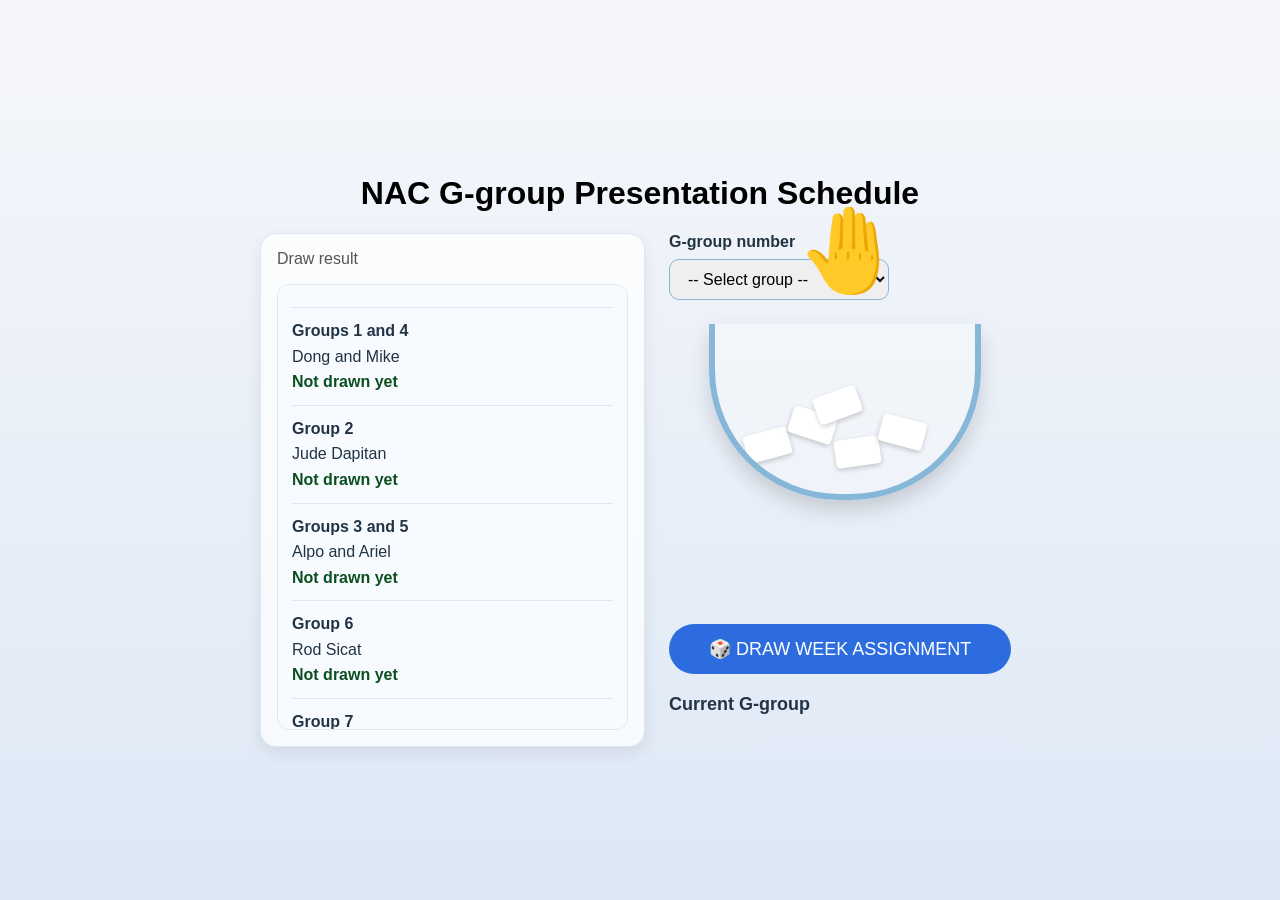
==== index.html @ 6cbeb7ca "Add project files" ====
<!DOCTYPE html>
<html lang="en">
<head>
<meta charset="UTF-8">
<meta name="viewport" content="width=device-width, initial-scale=1.0">
<title>NAC G-group Presentation Schedule</title>
<link rel="stylesheet" href="style.css">
</head>
<body>
<div class="container">
<h1>NAC G-group Presentation Schedule</h1>
<div class="layout">
<div class="list-panel">
<div class="subtitle">Draw result</div>
<div class="draw-result" id="drawResultPanel">No assignment drawn yet.</div>
</div>
<div class="main-panel">
<div class="controls">
<label for="groupSelect">G-group number</label>
<select id="groupSelect">
<option value="">-- Select group --</option>
<option value="1">Groups 1 and 4</option>
<option value="2">Group 2</option>
<option value="3">Groups 3 and 5</option>
<option value="6">Group 6</option>
<option value="7">Group 7</option>
</select>
</div>
<div class="scene">
<div class="hand" id="hand">🤚</div>
<div class="bowl shuffle-target" id="bowl">
<div class="paper"></div><div class="paper"></div><div class="paper"></div><div class="paper"></div><div class="paper"></div>
</div>
</div>
<button id="drawBtn">🎲 DRAW WEEK ASSIGNMENT</button>
<div class="result-label" id="resultLabel">Current G-group</div>
<div id="result" class="result"></div>
</div>
</div>
</div>
<script src="app.js"></script>
</body>
</html>
---- style.css ----
body{margin:0;font-family:Segoe UI,sans-serif;background:linear-gradient(#f6f7fb,#dde8f5);display:flex;justify-content:center;align-items:center;min-height:100vh;padding:20px;box-sizing:border-box}
.container{text-align:center;width:760px;max-width:100%}
.session-panel{margin-bottom:18px;padding:12px 14px;border:1px solid #dce7f2;background:rgba(255,255,255,.8);border-radius:14px;text-align:left}
.wide-panel{width:100%;max-width:460px;margin:0 auto 18px}
.session-label{font-size:14px;font-weight:700;color:#234;margin-bottom:8px}
.session-controls{display:flex;gap:8px;flex-wrap:wrap}
.session-controls input{flex:1;min-width:180px;padding:10px 12px;border:1px solid #86b7d8;border-radius:10px;font-size:15px}
.session-status{margin-top:8px;font-size:13px;color:#446}
.helper-text{margin-top:10px;color:#556;font-size:14px}
.secondary-btn{padding:10px 14px;border:none;border-radius:10px;background:#e6eef9;color:#234;cursor:pointer}
.link-btn{display:inline-block;margin-top:8px;padding:8px 12px;border-radius:10px;background:#2d6cdf;color:#fff;text-decoration:none}
.top-links{margin-bottom:12px}
.layout{display:flex;gap:24px;align-items:flex-start;justify-content:center;text-align:left}
.list-panel{flex:1;min-width:220px;padding:16px;border:1px solid #dce7f2;background:rgba(255,255,255,.75);border-radius:16px;box-shadow:0 6px 16px rgba(0,0,0,.08)}
.subtitle{color:#555;margin-bottom:16px}
.draw-result{padding:12px 14px;border-radius:12px;background:#f7fbff;border:1px solid #dce7f2;line-height:1.6;color:#234;min-height:120px;max-height:420px;overflow-y:auto}
.draw-entry{margin-top:10px;padding-top:10px;border-top:1px solid #dce7f2}
.draw-status{font-weight:600;color:#0b4f1f}
.main-panel{flex:1;min-width:320px}
.controls{margin-bottom:24px}
.controls label{display:block;margin-bottom:8px;font-weight:600;color:#234}
.controls select{padding:10px 14px;border:1px solid #86b7d8;border-radius:10px;font-size:16px;min-width:220px}
.scene{position:relative;height:280px;margin-top:8px}
.bowl{position:relative;width:260px;height:170px;margin:auto;border:6px solid #86b7d8;border-top:none;border-radius:0 0 130px 130px;background:rgba(255,255,255,.3);overflow:hidden;box-shadow:0 10px 20px rgba(0,0,0,.15)}
.paper{position:absolute;width:45px;height:28px;background:#fff;border-radius:4px;box-shadow:0 2px 5px rgba(0,0,0,.2)}
.paper:nth-child(1){left:30px;bottom:35px;transform:rotate(-15deg)}
.paper:nth-child(2){left:75px;bottom:55px;transform:rotate(18deg)}
.paper:nth-child(3){left:120px;bottom:28px;transform:rotate(-8deg)}
.paper:nth-child(4){left:165px;bottom:48px;transform:rotate(15deg)}
.paper:nth-child(5){left:100px;bottom:75px;transform:rotate(-20deg)}
.hand{position:absolute;left:50%;transform:translateX(-50%);top:-120px;font-size:80px;transition:1.2s}
.hand.animate{top:35px}
.shuffle{animation:shake .3s linear infinite}
@keyframes shake{0%{transform:translateX(0)}25%{transform:translateX(2px)}50%{transform:translateX(-2px)}75%{transform:translateX(1px)}100%{transform:translateX(0)}}
button{margin-top:20px;padding:14px 40px;border:none;border-radius:40px;background:#2d6cdf;color:#fff;font-size:18px;cursor:pointer}
button:disabled{opacity:.7;cursor:not-allowed}
.result-label{margin-top:20px;font-size:18px;font-weight:600;color:#234}
.result{margin-top:10px;font-size:28px;font-weight:bold;color:#0b4f1f;opacity:0;transition:1s;line-height:1.4}
.result.show{opacity:1}
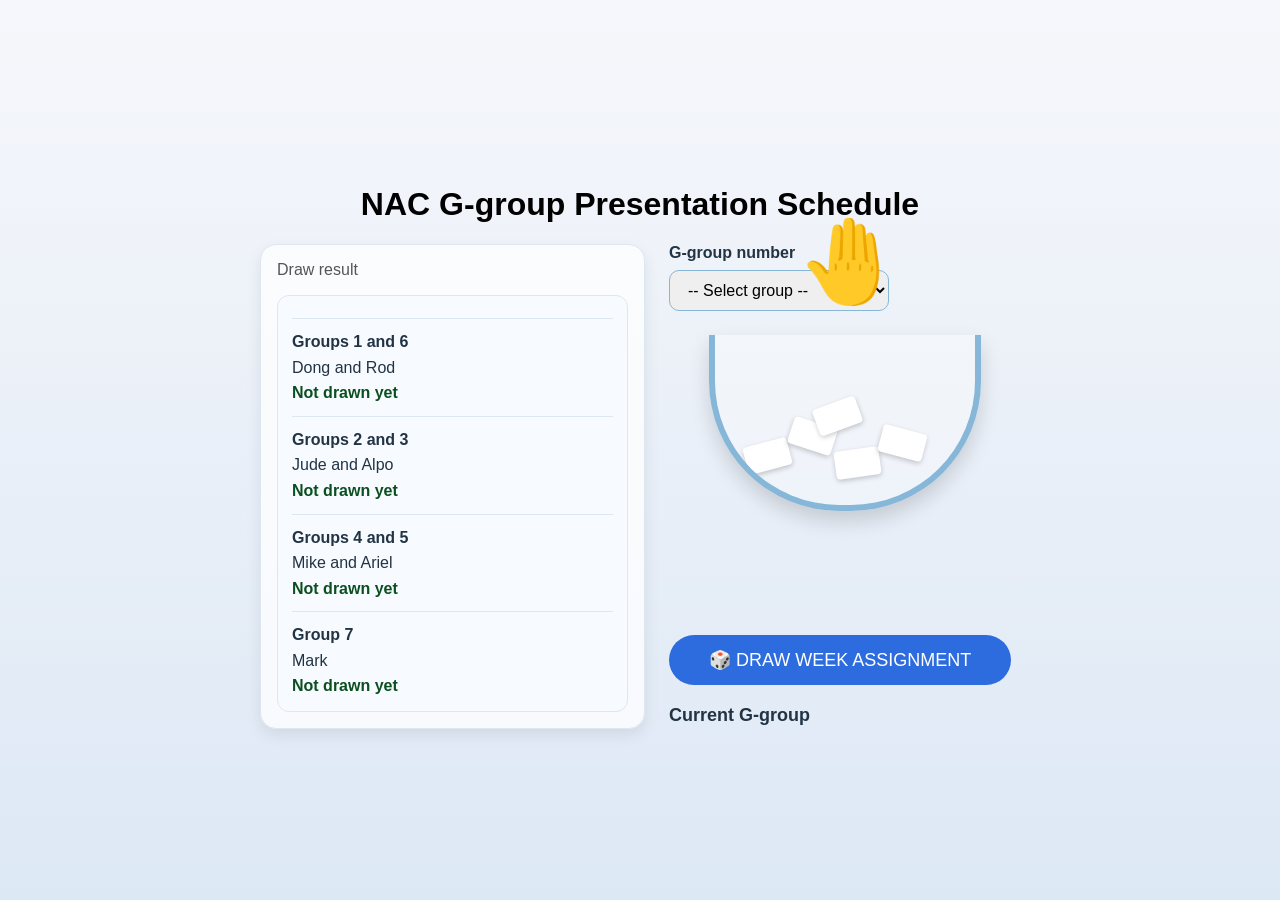
==== commit 3a7d4ec4: "Update group assignments for new presenters" ====
--- a/index.html
+++ b/index.html
@@ -19,10 +19,9 @@
 <label for="groupSelect">G-group number</label>
 <select id="groupSelect">
 <option value="">-- Select group --</option>
-<option value="1">Groups 1 and 4</option>
-<option value="2">Group 2</option>
-<option value="3">Groups 3 and 5</option>
-<option value="6">Group 6</option>
+<option value="1">Groups 1 and 6</option>
+<option value="2">Groups 2 and 3</option>
+<option value="3">Groups 4 and 5</option>
 <option value="7">Group 7</option>
 </select>
 </div>
--- a/style.css
+++ b/style.css
@@ -37,3 +37,27 @@
 .result-label{margin-top:20px;font-size:18px;font-weight:600;color:#234}
 .result{margin-top:10px;font-size:28px;font-weight:bold;color:#0b4f1f;opacity:0;transition:1s;line-height:1.4}
 .result.show{opacity:1}
+
+@media (max-width: 760px) {
+  .container{width:auto;padding:16px}
+  .layout{flex-direction:column;align-items:stretch}
+  .list-panel,.main-panel{min-width:auto}
+  .list-panel{order:2}
+  .main-panel{order:1}
+  .controls select{min-width:auto;width:100%}
+  .draw-result{max-height:none}
+  .scene{height:240px}
+  .bowl{width:220px;height:145px}
+  .hand{font-size:64px;top:-110px}
+  .button,button{width:100%;padding:14px 20px}
+}
+
+@media (max-width: 520px) {
+  body{padding:12px}
+  .container{padding:12px}
+  .controls select{font-size:14px}
+  button{font-size:16px;padding:12px 18px}
+  .result{font-size:24px}
+  .result-label{font-size:16px}
+}
+
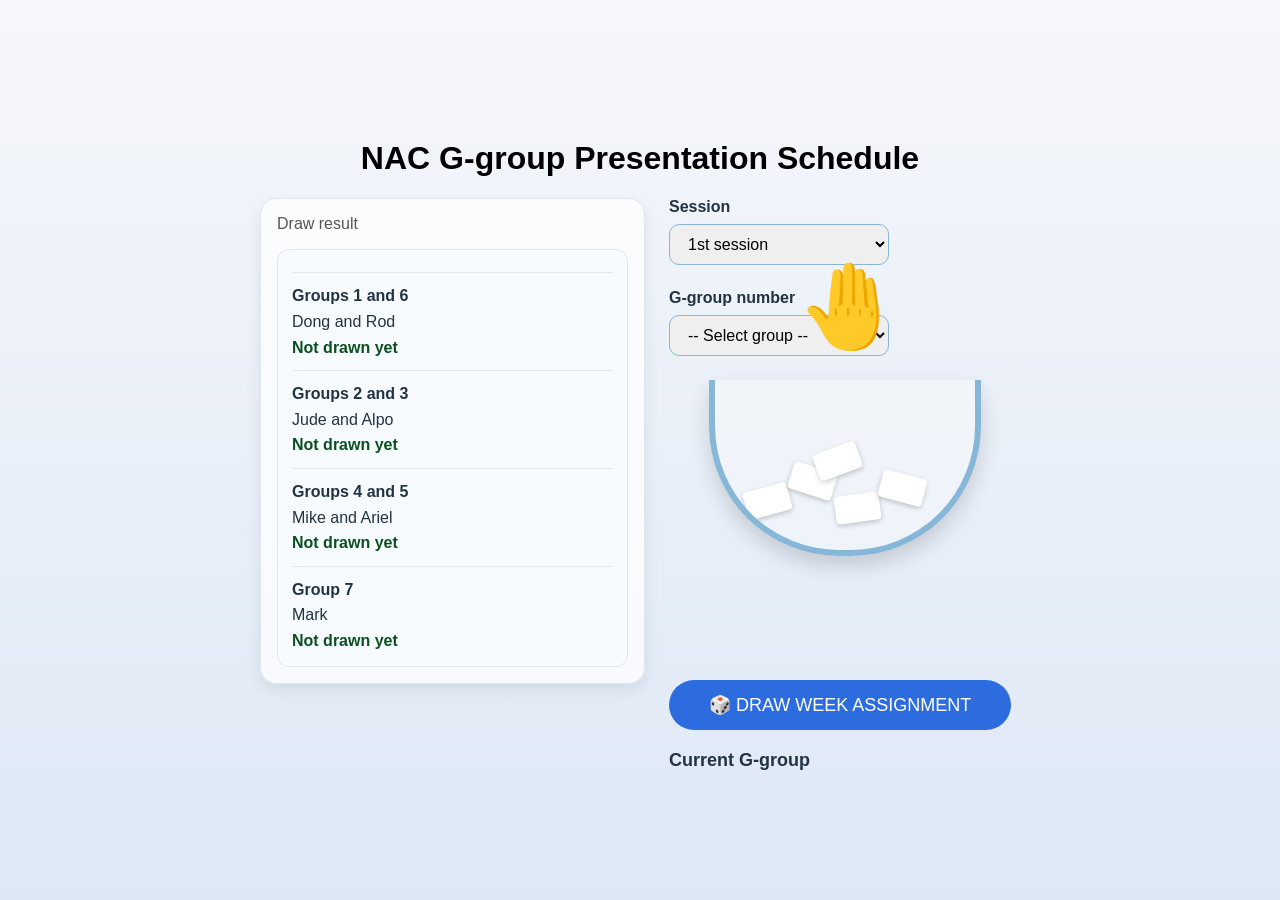
==== commit 9c7f066f: "Add session selector to draw page with default 1st session" ====
--- a/index.html
+++ b/index.html
@@ -15,6 +15,15 @@
 <div class="draw-result" id="drawResultPanel">No assignment drawn yet.</div>
 </div>
 <div class="main-panel">
+<div class="controls">
+<label for="sessionSelect">Session</label>
+<select id="sessionSelect">
+<option value="1st session">1st session</option>
+<option value="2nd session">2nd session</option>
+<option value="3rd session">3rd session</option>
+<option value="4th session">4th session</option>
+</select>
+</div>
 <div class="controls">
 <label for="groupSelect">G-group number</label>
 <select id="groupSelect">
